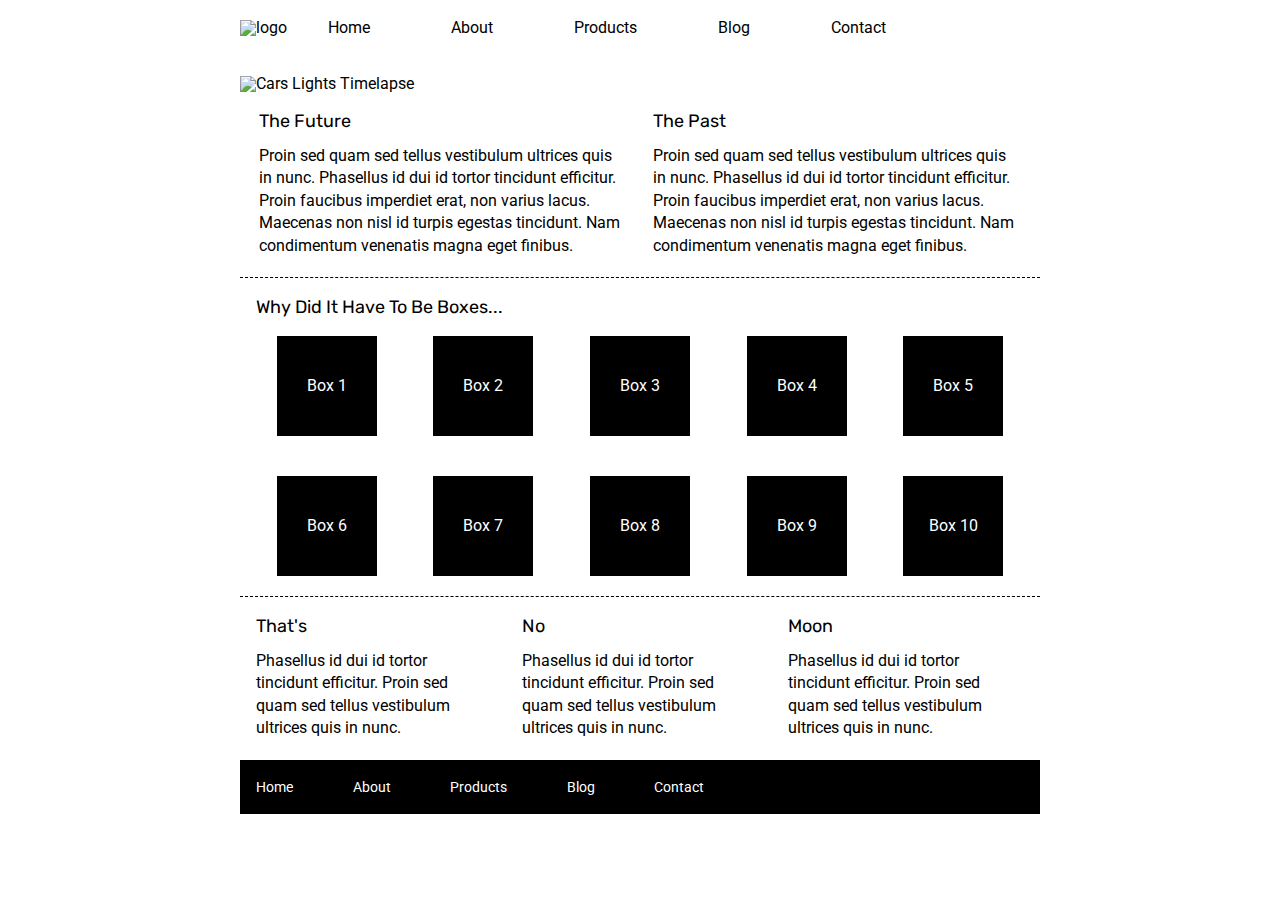
==== index.html @ a3903cdc "header built and menu in progress" ====
<!doctype html>

<html lang="en">
<head>
  <meta charset="utf-8">

  <title>Sprint Challenge - Home</title>

  <link href="https://fonts.googleapis.com/css?family=Roboto|Rubik" rel="stylesheet">
  <link rel="stylesheet" href="css/index.css">

</head>

<body>
    <div class="container">

        <header>
            <div class="top">
                <div>
                    <img src="./img/lambda-black.png" alt="logo" id="#logo">
                </div>
                
                <div class="nav">
                    <nav>
                        <a href="#">Home</a>
                        <a href="#">About</a>
                        <a href="#">Products</a>
                        <a href="#">Blog</a>
                        <a href="#">Contact</a>
                    </nav>
                </div>
            </div>
            <img src="./img/jumbo.jpg" alt="Cars Lights Timelapse" />
        </header>
   
        <section class="top-content">
            <div class="text-container">
                <h2>The Future</h2>
                <p>Proin sed quam sed tellus vestibulum ultrices quis in nunc. Phasellus id dui id tortor tincidunt efficitur. Proin faucibus imperdiet erat, non varius lacus. Maecenas non nisl id turpis egestas tincidunt. Nam condimentum venenatis magna eget finibus.</p>
            </div>
            <div class="text-container">
                <h2>The Past</h2>
                <p>Proin sed quam sed tellus vestibulum ultrices quis in nunc. Phasellus id dui id tortor tincidunt efficitur. Proin faucibus imperdiet erat, non varius lacus. Maecenas non nisl id turpis egestas tincidunt. Nam condimentum venenatis magna eget finibus.</p>
            </div>
        </section>
        
        <section class="middle-content">
        
            <h2>Why Did It Have To Be Boxes...</h2>
            
            <div class="boxes">
                <div class="box">Box 1</div>
                <div class="box">Box 2</div>
                <div class="box">Box 3</div>
                <div class="box">Box 4</div>
                <div class="box">Box 5</div>
                <div class="box">Box 6</div>
                <div class="box">Box 7</div>
                <div class="box">Box 8</div>
                <div class="box">Box 9</div>
                <div class="box">Box 10</div>
            </div>
        
        </section>

        <section class="bottom-content">

            <div class="text-container">
                <h2>That's</h2>
                <p>Phasellus id dui id tortor tincidunt efficitur. Proin sed quam sed tellus vestibulum ultrices quis in nunc.</p>
            </div>
            <div class="text-container">
                <h2>No</h2>
                <p>Phasellus id dui id tortor tincidunt efficitur. Proin sed quam sed tellus vestibulum ultrices quis in nunc.</p>
            </div>
            <div class="text-container">
                <h2>Moon</h2>
                <p>Phasellus id dui id tortor tincidunt efficitur. Proin sed quam sed tellus vestibulum ultrices quis in nunc.</p>
            </div>

        </section>
        
        <footer>
            <nav>
                <a href="#">Home</a>
                <a href="#">About</a>
                <a href="#">Products</a>
                <a href="#">Blog</a>
                <a href="#">Contact</a>
            </nav>
        </footer>
    </div><!-- container -->        
</body>
</html>
---- css/index.css ----
/* http://meyerweb.com/eric/tools/css/reset/ 
   v2.0 | 20110126
   License: none (public domain)
*/

html, body, div, span, applet, object, iframe,
h1, h2, h3, h4, h5, h6, p, blockquote, pre,
a, abbr, acronym, address, big, cite, code,
del, dfn, em, img, ins, kbd, q, s, samp,
small, strike, strong, sub, sup, tt, var,
b, u, i, center,
dl, dt, dd, ol, ul, li,
fieldset, form, label, legend,
table, caption, tbody, tfoot, thead, tr, th, td,
article, aside, canvas, details, embed, 
figure, figcaption, footer, header, hgroup, 
menu, nav, output, ruby, section, summary,
time, mark, audio, video {
	margin: 0;
	padding: 0;
	border: 0;
	font-size: 100%;
	font: inherit;
	vertical-align: baseline;
}
/* HTML5 display-role reset for older browsers */
article, aside, details, figcaption, figure, 
footer, header, hgroup, menu, nav, section {
	display: block;
}
body {
	line-height: 1;
}
ol, ul {
	list-style: none;
}
blockquote, q {
	quotes: none;
}
blockquote:before, blockquote:after,
q:before, q:after {
	content: '';
	content: none;
}
table {
	border-collapse: collapse;
	border-spacing: 0;
}

* {
    box-sizing: border-box;
}

html, body {
    height: 100%;
    font-family: 'Roboto', sans-serif;
}

h1, h2, h3, h4, h5 {
    font-size: 18px;
    margin-bottom: 15px;
    font-family: 'Rubik', sans-serif;
}

p {
    line-height: 1.4;
}

.container {
    width: 800px;
    margin: 0 auto;
}

.top-content {
    display: flex;
    flex-wrap: wrap;
    justify-content: space-evenly;
    margin-bottom: 20px;
    border-bottom: 1px dashed black;
}

.top-content .text-container {
    width: 48%;
    padding: 0 1%;
    padding-bottom: 20px;  
}

.middle-content {
    margin-bottom: 20px;
    border-bottom: 1px dashed black;
}

.middle-content h2 {
    padding: 0 2%;
    margin-bottom: 0;
}

.middle-content .boxes {
    display: flex;
    flex-wrap: wrap;
    justify-content: space-evenly;
}

.middle-content .boxes .box {
    width: 12.5%;
    height: 100px;
    background: black;
    margin: 20px 2.5%;
    color: white;
    display: flex;
    align-items: center;
    justify-content: center;
}

.bottom-content {
    display: flex;
    margin: 0 2% 20px;
    justify-content: space-around;
}

.bottom-content .text-container {
    padding-right: 4%;
}

.bottom-content .text-container:last-child {
    padding-right: 0;
}

footer {
    width: 100%;
    background: black;
}

footer nav {
    width: 60%;
    display: flex;
    justify-content: space-between;
    align-items: center;
    padding: 20px 2%;
    font-size: 14px;
}

footer nav a {
    color: white;
    text-decoration: none;
}

/*----------------------------------
SH Code starts here!
-----------------------------------*/
header {
    margin: 20px 0;
}

header div.top {
    margin-bottom: 40px;
}

.top {
    display: flex;
    width: 100%;
    flex-flow: row nowrap;
}

header div img#logo {
    width: 20%;
}

header .nav {
    width: 80%;
}

header nav {
    width: 100%;
    display: flex;
    flex-flow: row nowrap;
    justify-content: space-around;
    align-content: bottom;
}

header nav a{
    color: #000;
    text-decoration: none;
}

header img {
    display: block; 
    width: 100%;
}
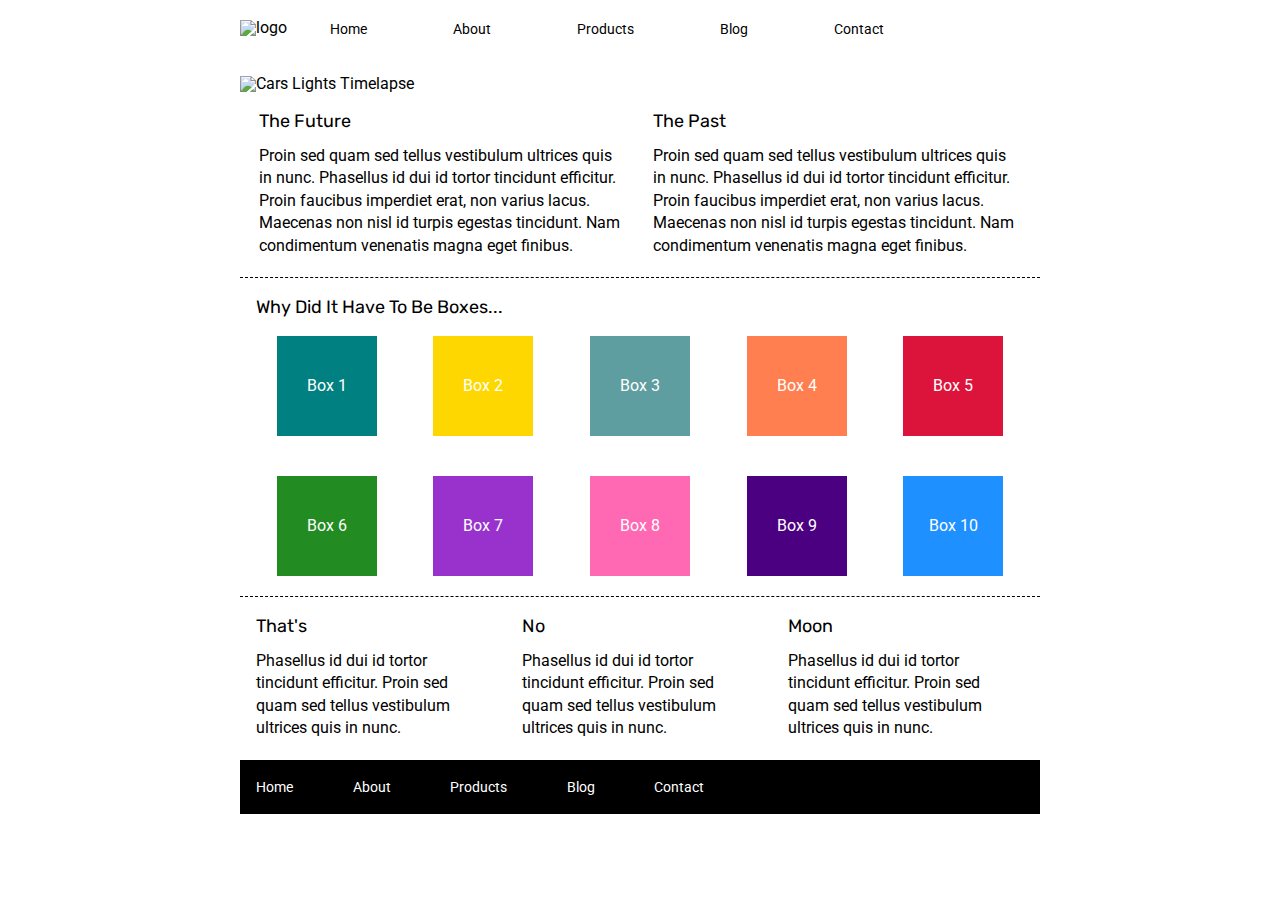
==== commit fc4ef38d: "index boxes grid have their invidual backgrounds added" ====
--- a/index.html
+++ b/index.html
@@ -49,16 +49,16 @@
             <h2>Why Did It Have To Be Boxes...</h2>
             
             <div class="boxes">
-                <div class="box">Box 1</div>
-                <div class="box">Box 2</div>
-                <div class="box">Box 3</div>
-                <div class="box">Box 4</div>
-                <div class="box">Box 5</div>
-                <div class="box">Box 6</div>
-                <div class="box">Box 7</div>
-                <div class="box">Box 8</div>
-                <div class="box">Box 9</div>
-                <div class="box">Box 10</div>
+                <div class="box box1">Box 1</div>
+                <div class="box box2">Box 2</div>
+                <div class="box box3">Box 3</div>
+                <div class="box box4">Box 4</div>
+                <div class="box box5">Box 5</div>
+                <div class="box box6">Box 6</div>
+                <div class="box box7">Box 7</div>
+                <div class="box box8">Box 8</div>
+                <div class="box box9">Box 9</div>
+                <div class="box box10">Box 10</div>
             </div>
         
         </section>
--- a/css/index.css
+++ b/css/index.css
@@ -148,6 +148,11 @@
 /*----------------------------------
 SH Code starts here!
 -----------------------------------*/
+a:hover {
+    text-decoration: underline;
+    cursor: pointer;
+}
+
 header {
     margin: 20px 0;
 }
@@ -172,18 +177,51 @@
 
 header nav {
     width: 100%;
+    height: 100%;
     display: flex;
     flex-flow: row nowrap;
     justify-content: space-around;
-    align-content: bottom;
-}
-
-header nav a{
+    align-items: flex-end;
+}
+
+header nav a {
     color: #000;
     text-decoration: none;
+    font-size: 14px;
 }
 
 header img {
     display: block; 
     width: 100%;
 }
+
+.middle-content .boxes .box1 {
+    background:teal;
+}
+.middle-content .boxes .box2 {
+    background: gold;
+}
+.middle-content .boxes .box3 {
+    background: cadetblue;
+}
+.middle-content .boxes .box4 {
+    background: coral;
+}
+.middle-content .boxes .box5 {
+    background: crimson;
+}
+.middle-content .boxes .box6 {
+    background: forestgreen;
+}
+.middle-content .boxes .box7 {
+    background: darkorchid;
+}
+.middle-content .boxes .box8 {
+    background: hotpink;
+}
+.middle-content .boxes .box9 {
+    background: indigo;
+}
+.middle-content .boxes .box10 {
+    background: dodgerblue;
+}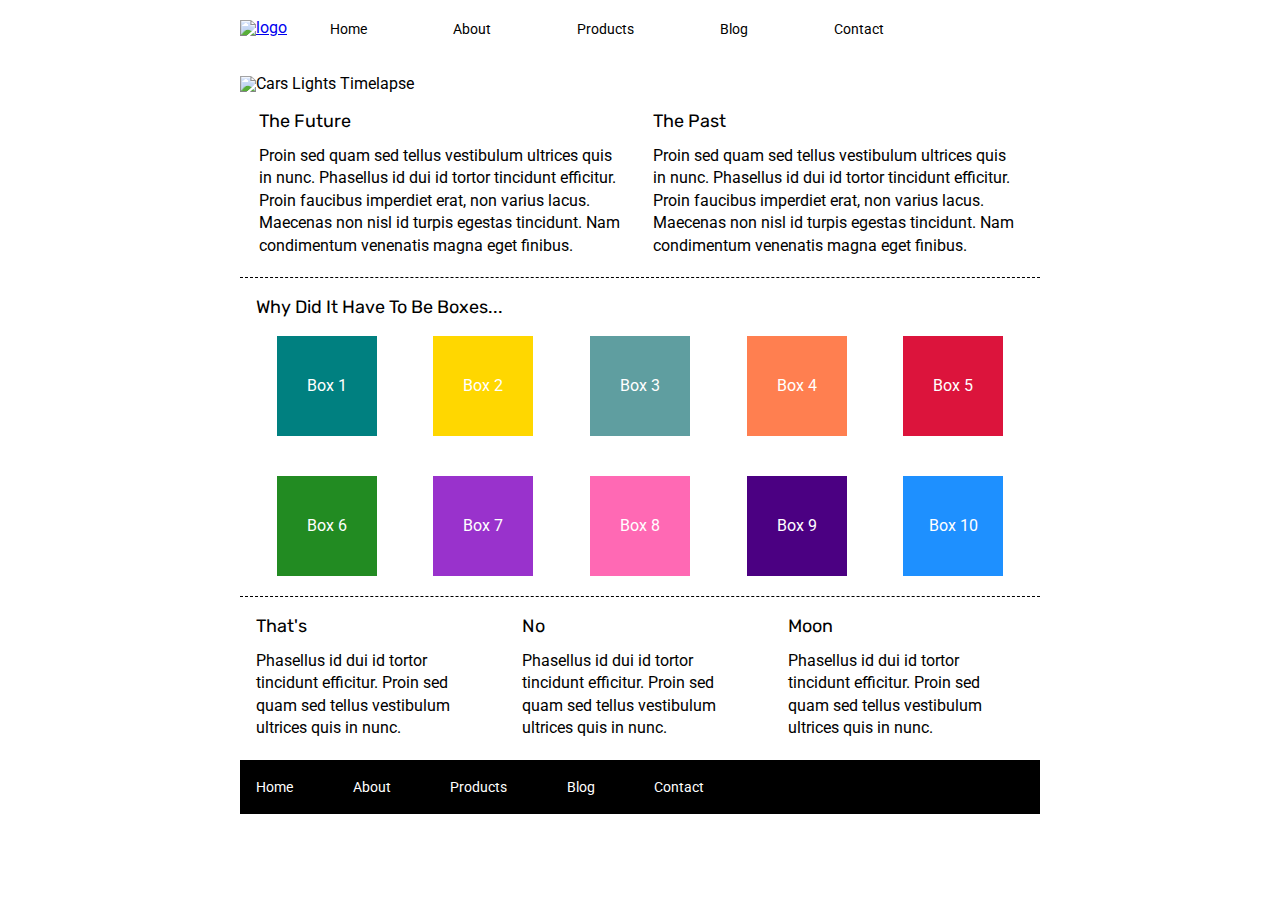
==== commit 23cac5c3: "update navigation links for home and about page" ====
--- a/index.html
+++ b/index.html
@@ -17,13 +17,15 @@
         <header>
             <div class="top">
                 <div>
-                    <img src="./img/lambda-black.png" alt="logo" id="#logo">
+                    <a href="./index.html">
+                        <img src="./img/lambda-black.png" alt="logo" id="#logo">
+                    </a>
                 </div>
                 
                 <div class="nav">
                     <nav>
-                        <a href="#">Home</a>
-                        <a href="#">About</a>
+                        <a href="./index.html">Home</a>
+                        <a href="./about.html">About</a>
                         <a href="#">Products</a>
                         <a href="#">Blog</a>
                         <a href="#">Contact</a>
@@ -82,8 +84,8 @@
         
         <footer>
             <nav>
-                <a href="#">Home</a>
-                <a href="#">About</a>
+                <a href="./index.html">Home</a>
+                <a href="./about.html">About</a>
                 <a href="#">Products</a>
                 <a href="#">Blog</a>
                 <a href="#">Contact</a>
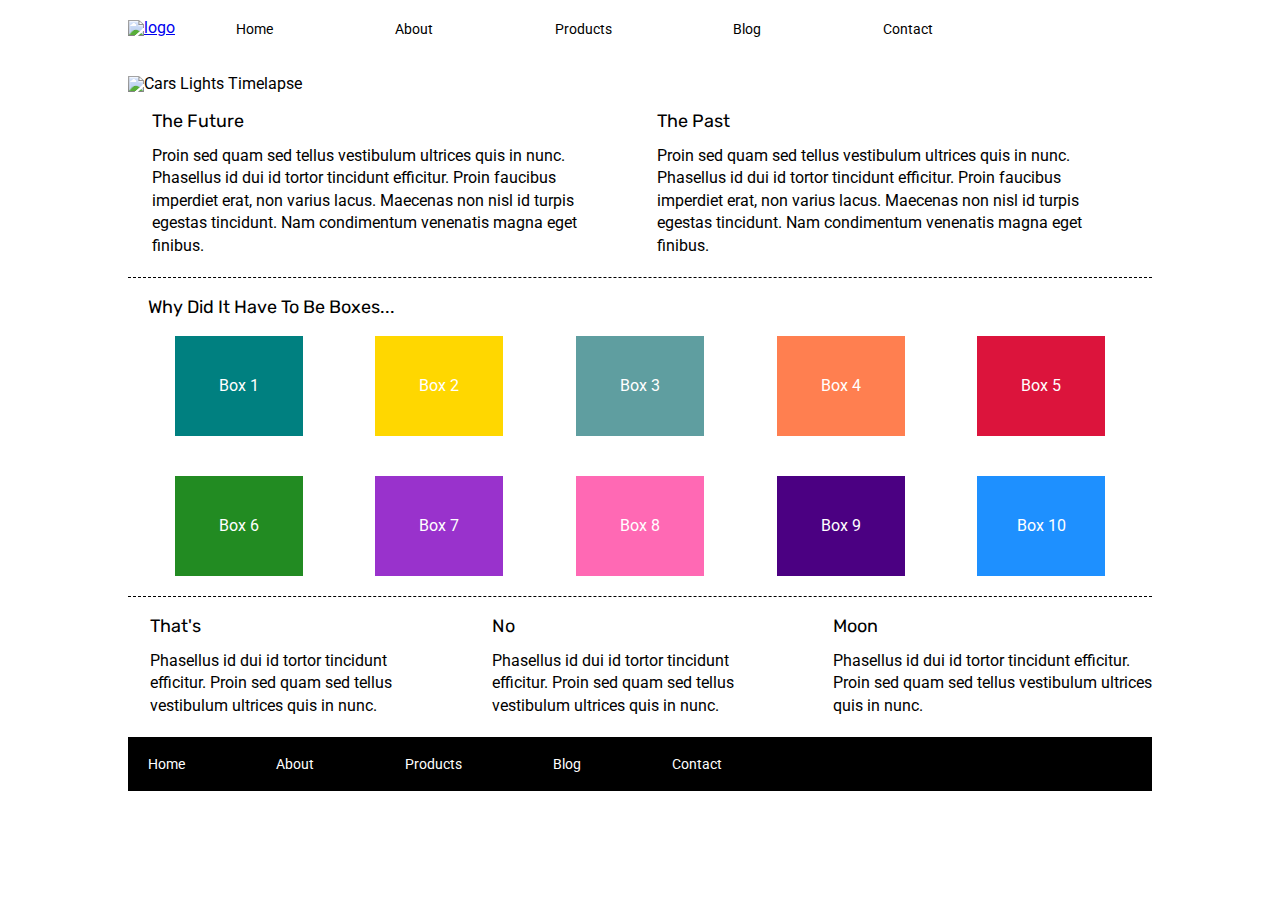
==== commit 93c98c61: "add media queries and animation on index.html" ====
--- a/index.html
+++ b/index.html
@@ -3,6 +3,7 @@
 <html lang="en">
 <head>
   <meta charset="utf-8">
+  <meta name="viewport" content="width=device-width, initial-scale=1.0">
 
   <title>Sprint Challenge - Home</title>
 
--- a/css/index.css
+++ b/css/index.css
@@ -148,9 +148,31 @@
 /*----------------------------------
 SH Code starts here!
 -----------------------------------*/
+
+body {
+    padding: 0 10%;
+}
+
+.container {
+    width: 100%;
+}
+
 a:hover {
     text-decoration: underline;
     cursor: pointer;
+}
+
+hr {
+    border-top: 1px dashed #000;
+    margin: 25px 0 0;
+}
+
+button:hover {
+    cursor: pointer;
+}
+
+header, section, footer {
+    width: 100%;
 }
 
 header {
@@ -224,4 +246,93 @@
 }
 .middle-content .boxes .box10 {
     background: dodgerblue;
+}
+
+.box {
+    animation: jumpUp 3s infinite ease-in-out;
+}
+
+.bottom-content .text-container {
+    width: 33%;
+}
+
+/*------------------------------
+About page specific CSS 
+----------------------------*/
+
+.about-topics {
+    display: flex;
+    flex-flow: row wrap;
+    justify-content: space-between;
+}
+.about-topics div {
+    width: 50%;
+    padding-bottom: 15px;
+    border-bottom: 1px dashed #000;
+    margin: 20px 0;
+}
+
+.about-topics div img {
+    margin-bottom: 10px;
+}
+
+.about-topics div h3 {
+    display: block;
+    margin-bottom: 15px;
+}
+
+.about-topics div p {
+    display: block;
+    margin-bottom: 20px;
+}
+
+.about-topics div button {
+    display: block;
+    padding: 10px 20px;
+    border: 2px solid #000;
+    border-radius: 10px;
+    background: #fff;
+    margin-bottom: 7px;
+}
+
+.ending-note {
+    margin: 30px 0;
+}
+
+/*-----------------------------
+MEDIA
+------------------------------*/
+@media(max-width:750px) {
+    header nav {
+        flex-flow: column nowrap;
+    }
+    .top-content .text-container, .bottom-content, .bottom-content .text-container {
+        display: block;
+        width: 100%;
+        margin-bottom: 15px;
+    }
+}
+
+
+/*--------------------------------
+ANIMATIONS
+-------------------------------*/
+
+@keyframes jumpUp {
+    0% {
+        transform: translateY(0px);
+        -webkit-transform: translateY(0px);
+    }
+    50% {
+        transform: translateY(40px);
+        -webkit-transform: translateY(40px);
+    }
+    75% {
+        transform: translateY(0px) rotate(180deg);
+        -webkit-transform: translateY(0px) rotate(180deg);
+    }
+    100% {
+        transform: rotate(0deg);
+        -webkit-transform: rotate(0deg);
+    }
 }